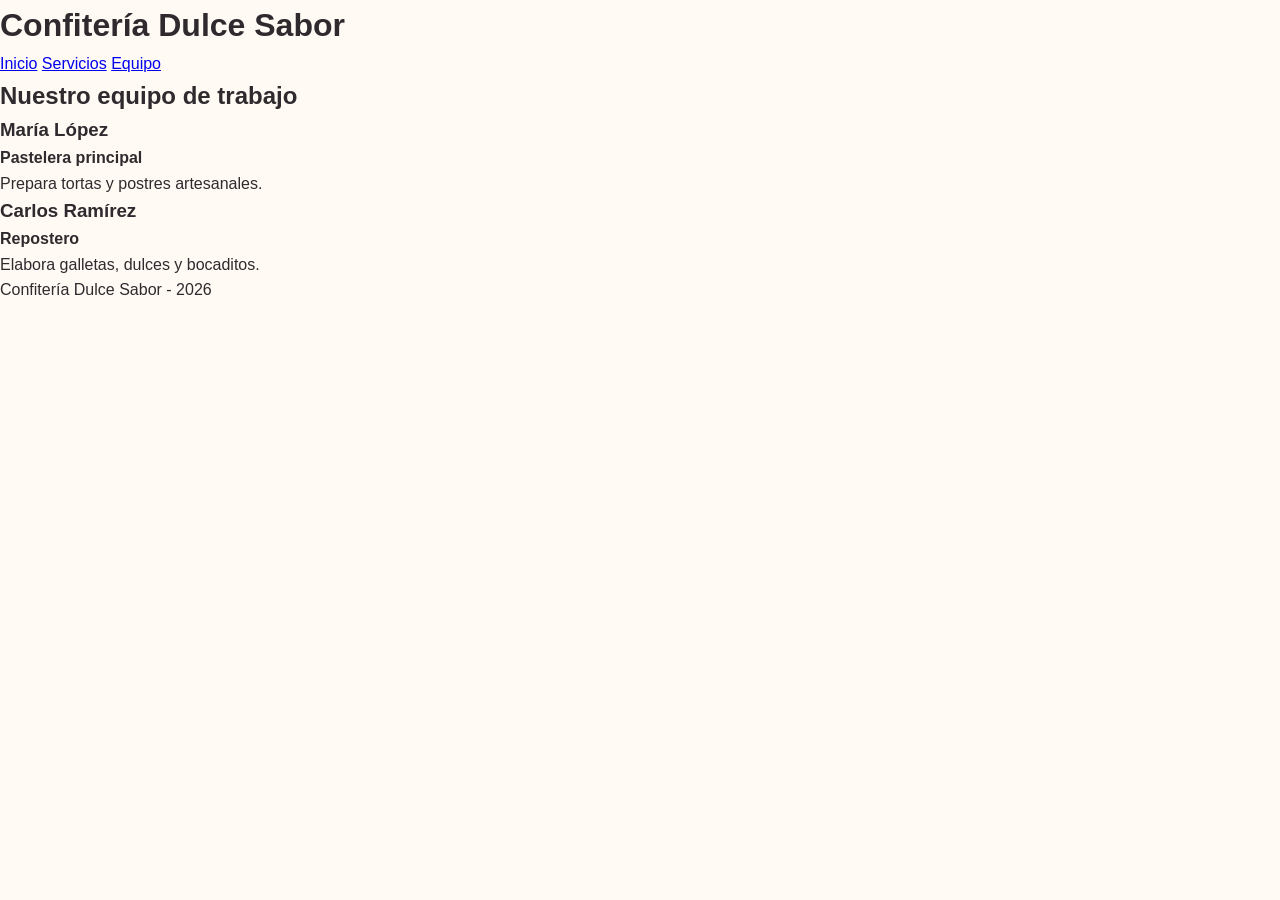
==== equipo.html @ ba47a0a7 "Crear pagina del equipo con dos trabajadores" ====
<!DOCTYPE html>
<html lang="es">
<head>
    <meta charset="UTF-8">
    <meta name="viewport" content="width=device-width, initial-scale=1.0">
    <title>Equipo - Confitería</title>
    <link rel="stylesheet" href="style.css">
</head>
<body>

    <header>
        <h1>Confitería Dulce Sabor</h1>
        <nav>
            <a href="index.html">Inicio</a>
            <a href="servicios.html">Servicios</a>
            <a href="equipo.html">Equipo</a>
        </nav>
    </header>

    <main>
        <h2>Nuestro equipo de trabajo</h2>

        <section class="equipo">
            <article>
                <h3>María López</h3>
                <h4>Pastelera principal</h4>
                <p>Prepara tortas y postres artesanales.</p>
            </article>

            <article>
                <h3>Carlos Ramírez</h3>
                <h4>Repostero</h4>
                <p>Elabora galletas, dulces y bocaditos.</p>
            </article>
        </section>
    </main>

    <footer>
        <p>Confitería Dulce Sabor - 2026</p>
    </footer>

</body>
</html>
---- style.css ----
/* ==========================================================================
   Confitería — Hoja de estilos compartida por todo el equipo
   Páginas: index.html · servicios.html · equipo.html
   ========================================================================== */

/* ---------- Variables de diseño ---------- */
:root {
  --rosa: #d6336c;
  --rosa-suave: #f8d7e3;
  --rosa-claro: #fff5f8;
  --crema: #fffaf4;
  --tinta: #2f2a2e;
  --gris: #6b6371;
  --borde: #f0e2e8;
  --blanco: #ffffff;

  --radio: 14px;
  --sombra: 0 6px 20px rgba(214, 51, 108, 0.10);
  --sombra-hover: 0 12px 28px rgba(214, 51, 108, 0.20);

  --fuente: "Segoe UI", Roboto, "Helvetica Neue", Arial, sans-serif;
}

/* ---------- Reset básico ---------- */
* {
  margin: 0;
  padding: 0;
  box-sizing: border-box;
}

body {
  font-family: var(--fuente);
  background: var(--crema);
  color: var(--tinta);
  line-height: 1.6;
}

img {
  max-width: 100%;
  display: block;
}

/* ---------- Barra de navegación ---------- */
.navbar {
  display: flex;
  align-items: center;
  justify-content: space-between;
  flex-wrap: wrap;
  gap: 12px;
  padding: 16px 32px;
  background: var(--blanco);
  border-bottom: 1px solid var(--borde);
  position: sticky;
  top: 0;
  z-index: 10;
}

.logo {
  font-size: 1.35rem;
  font-weight: 700;
  color: var(--rosa);
  text-decoration: none;
  letter-spacing: 0.5px;
}

.nav-links {
  list-style: none;
  display: flex;
  gap: 8px;
  flex-wrap: wrap;
}

.nav-links a {
  display: inline-block;
  padding: 8px 16px;
  border-radius: 999px;
  color: var(--gris);
  text-decoration: none;
  font-weight: 600;
  font-size: 0.95rem;
  transition: background 0.2s, color 0.2s;
}

.nav-links a:hover {
  background: var(--rosa-claro);
  color: var(--rosa);
}

.nav-links a.activo {
  background: var(--rosa);
  color: var(--blanco);
}

/* ---------- Encabezado de sección ---------- */
.hero {
  text-align: center;
  padding: 64px 24px 48px;
  background: linear-gradient(180deg, var(--rosa-claro) 0%, var(--crema) 100%);
}

.hero h1 {
  font-size: 2.4rem;
  line-height: 1.2;
  margin-bottom: 14px;
}

.hero h1 span {
  color: var(--rosa);
}

.hero p {
  max-width: 640px;
  margin: 0 auto;
  color: var(--gris);
  font-size: 1.05rem;
}

/* ---------- Contenedor y títulos ---------- */
.contenedor {
  max-width: 1080px;
  margin: 0 auto;
  padding: 48px 24px;
}

.titulo-seccion {
  text-align: center;
  margin-bottom: 36px;
}

.titulo-seccion h2 {
  font-size: 1.8rem;
  margin-bottom: 8px;
}

.titulo-seccion p {
  color: var(--gris);
}

.linea-rosa {
  width: 64px;
  height: 4px;
  border-radius: 4px;
  background: var(--rosa);
  margin: 14px auto 0;
}

/* ---------- Rejilla y tarjetas ---------- */
.rejilla {
  display: grid;
  grid-template-columns: repeat(auto-fit, minmax(280px, 1fr));
  gap: 24px;
}

.tarjeta {
  background: var(--blanco);
  border: 1px solid var(--borde);
  border-radius: var(--radio);
  padding: 28px 24px;
  box-shadow: var(--sombra);
  transition: transform 0.25s, box-shadow 0.25s;
}

.tarjeta:hover {
  transform: translateY(-6px);
  box-shadow: var(--sombra-hover);
}

.tarjeta .icono {
  font-size: 2.2rem;
  width: 64px;
  height: 64px;
  display: grid;
  place-items: center;
  border-radius: 50%;
  background: var(--rosa-claro);
  margin-bottom: 18px;
}

.tarjeta h3 {
  font-size: 1.2rem;
  margin-bottom: 10px;
}

.tarjeta p {
  color: var(--gris);
  font-size: 0.96rem;
}

.tarjeta ul {
  margin-top: 14px;
  padding-left: 20px;
  color: var(--gris);
  font-size: 0.93rem;
}

.tarjeta ul li {
  margin-bottom: 6px;
}

/* ---------- Perfiles (sección equipo) ---------- */
.tarjeta.perfil {
  text-align: center;
}

.avatar {
  width: 96px;
  height: 96px;
  margin: 0 auto 16px;
  border-radius: 50%;
  display: grid;
  place-items: center;
  font-size: 2rem;
  background: var(--rosa-suave);
}

.cargo {
  display: inline-block;
  margin: 6px 0 12px;
  padding: 3px 12px;
  border-radius: 999px;
  background: var(--rosa-claro);
  color: var(--rosa);
  font-size: 0.82rem;
  font-weight: 700;
  text-transform: uppercase;
  letter-spacing: 0.4px;
}

/* ---------- Botones ---------- */
.boton {
  display: inline-block;
  margin-top: 20px;
  padding: 11px 24px;
  border: none;
  border-radius: 999px;
  background: var(--rosa);
  color: var(--blanco);
  font-weight: 700;
  font-size: 0.95rem;
  text-decoration: none;
  cursor: pointer;
  transition: background 0.2s, transform 0.2s;
}

.boton:hover {
  background: #b02a55;
  transform: scale(1.03);
}

.boton.secundario {
  background: transparent;
  color: var(--rosa);
  border: 2px solid var(--rosa);
}

/* ---------- Franja destacada ---------- */
.franja {
  background: var(--rosa);
  color: var(--blanco);
  text-align: center;
  padding: 44px 24px;
}

.franja h2 {
  font-size: 1.6rem;
  margin-bottom: 10px;
}

.franja p {
  opacity: 0.92;
  max-width: 620px;
  margin: 0 auto 20px;
}

.franja .boton {
  background: var(--blanco);
  color: var(--rosa);
}

/* ---------- Pie de página ---------- */
.pie {
  background: var(--tinta);
  color: #d8d2d6;
  text-align: center;
  padding: 28px 24px;
  font-size: 0.9rem;
}

.pie a {
  color: var(--rosa-suave);
  text-decoration: none;
}

/* ---------- Diseño adaptable ---------- */
@media (max-width: 640px) {
  .navbar {
    justify-content: center;
    padding: 14px 18px;
  }

  .hero {
    padding: 44px 18px 32px;
  }

  .hero h1 {
    font-size: 1.75rem;
  }

  .contenedor {
    padding: 32px 18px;
  }
}
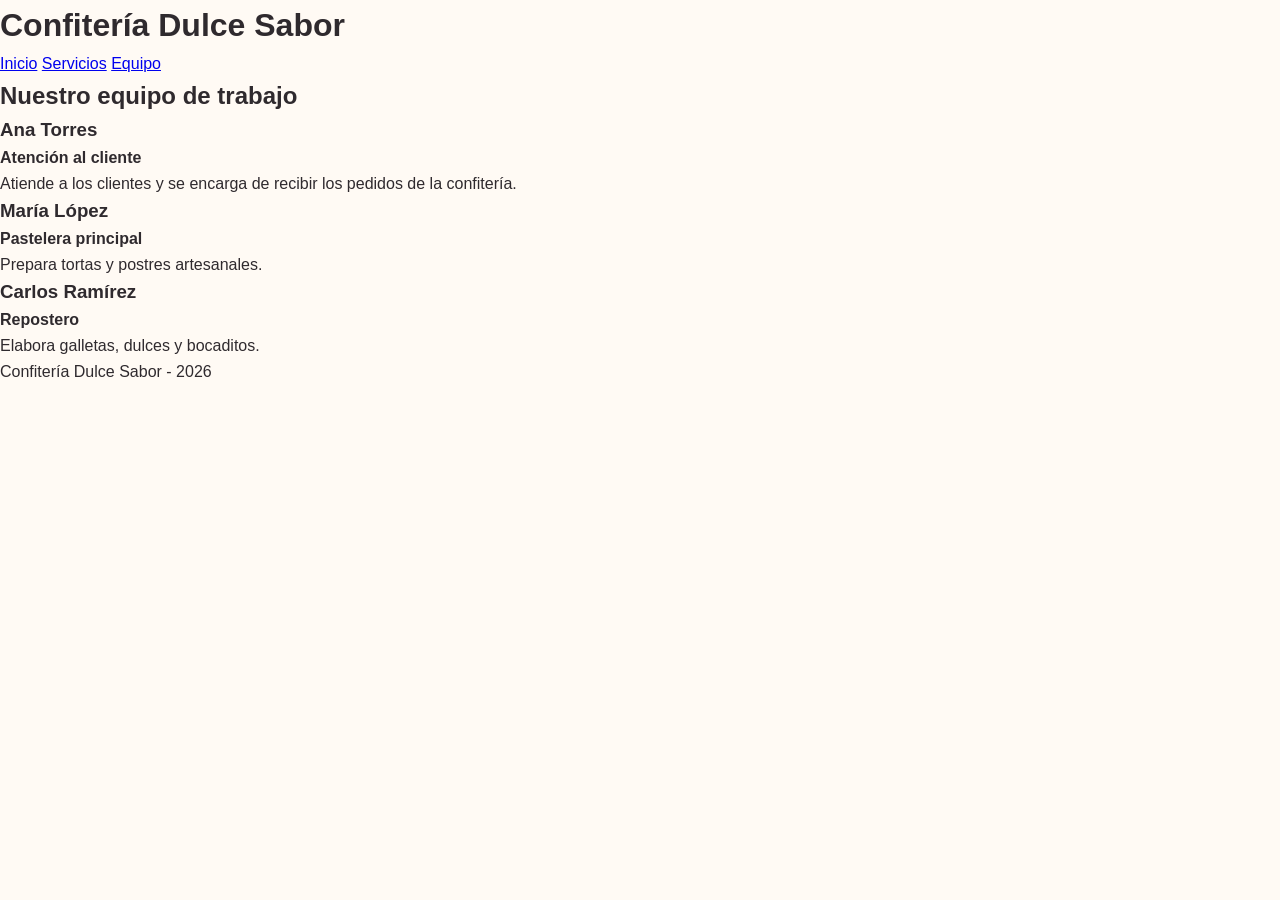
==== commit 6d02d2f1: "Agregar tercer trabajador de la confiteria" ====
--- a/equipo.html
+++ b/equipo.html
@@ -20,6 +20,16 @@
 
     <main>
         <h2>Nuestro equipo de trabajo</h2>
+        
+        <article>
+            <h3>Ana Torres</h3>
+            <h4>Atención al cliente</h4>
+            <p>
+                Atiende a los clientes y se encarga
+                de recibir los pedidos de la confitería.
+            </p>
+        </article>
+
 
         <section class="equipo">
             <article>
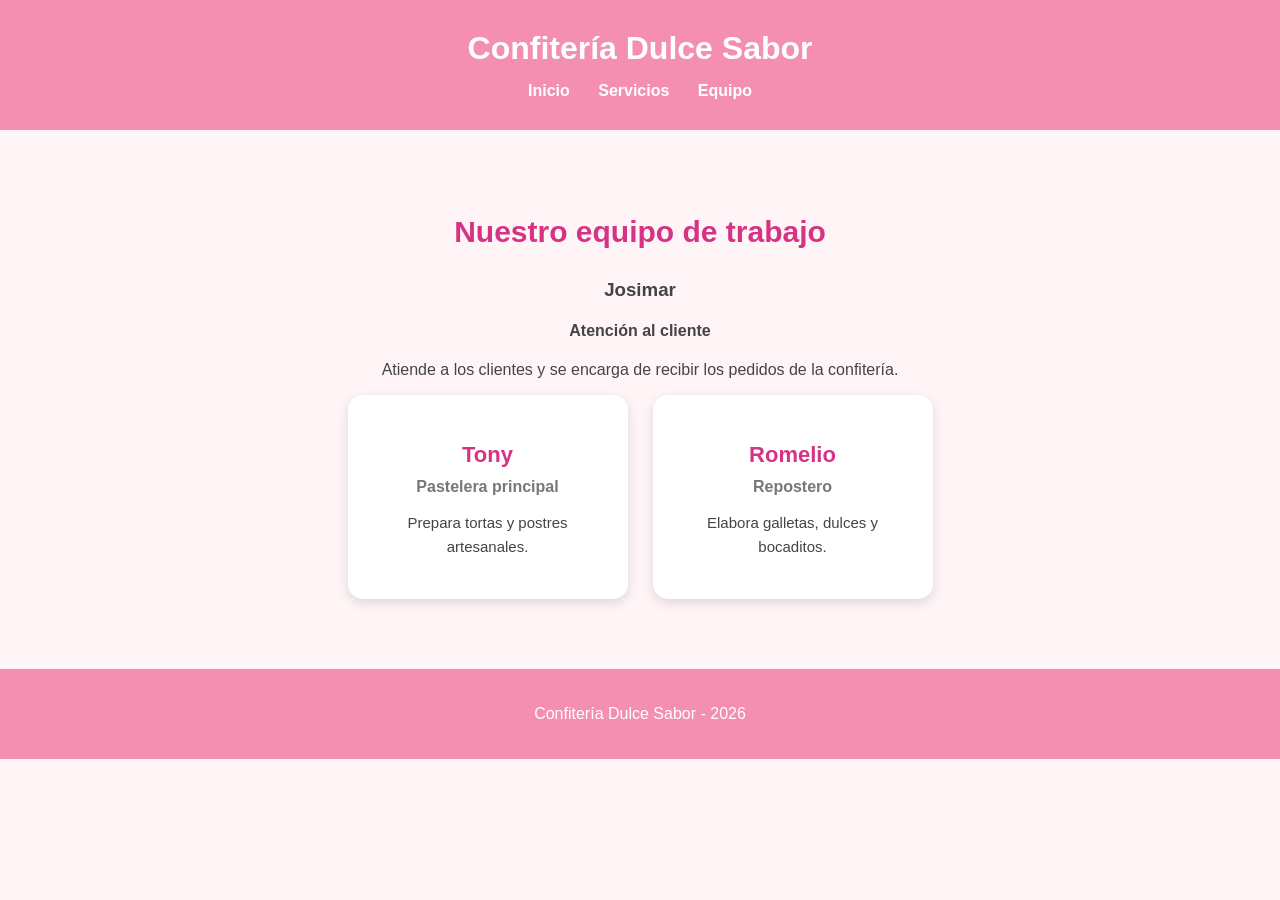
==== commit 3198907a: "Agregar estilos a la seccion del equipo" ====
--- a/equipo.html
+++ b/equipo.html
@@ -22,7 +22,7 @@
         <h2>Nuestro equipo de trabajo</h2>
         
         <article>
-            <h3>Ana Torres</h3>
+            <h3>Josimar</h3>
             <h4>Atención al cliente</h4>
             <p>
                 Atiende a los clientes y se encarga
@@ -33,13 +33,13 @@
 
         <section class="equipo">
             <article>
-                <h3>María López</h3>
+                <h3>Tony</h3>
                 <h4>Pastelera principal</h4>
                 <p>Prepara tortas y postres artesanales.</p>
             </article>
 
             <article>
-                <h3>Carlos Ramírez</h3>
+                <h3>Romelio</h3>
                 <h4>Repostero</h4>
                 <p>Elabora galletas, dulces y bocaditos.</p>
             </article>
--- a/style.css
+++ b/style.css
@@ -1,312 +1,122 @@
-/* ==========================================================================
-   Confitería — Hoja de estilos compartida por todo el equipo
-   Páginas: index.html · servicios.html · equipo.html
-   ========================================================================== */
 
-/* ---------- Variables de diseño ---------- */
-:root {
-  --rosa: #d6336c;
-  --rosa-suave: #f8d7e3;
-  --rosa-claro: #fff5f8;
-  --crema: #fffaf4;
-  --tinta: #2f2a2e;
-  --gris: #6b6371;
-  --borde: #f0e2e8;
-  --blanco: #ffffff;
-
-  --radio: 14px;
-  --sombra: 0 6px 20px rgba(214, 51, 108, 0.10);
-  --sombra-hover: 0 12px 28px rgba(214, 51, 108, 0.20);
-
-  --fuente: "Segoe UI", Roboto, "Helvetica Neue", Arial, sans-serif;
-}
-
-/* ---------- Reset básico ---------- */
+/* Estilos generales */
 * {
-  margin: 0;
-  padding: 0;
-  box-sizing: border-box;
+    box-sizing: border-box;
 }
 
 body {
-  font-family: var(--fuente);
-  background: var(--crema);
-  color: var(--tinta);
-  line-height: 1.6;
+    font-family: Arial, sans-serif;
+    margin: 0;
+    background-color: #fff5f7;
+    color: #444;
 }
 
-img {
-  max-width: 100%;
-  display: block;
+/* Encabezado */
+header {
+    background-color: #f48fb1;
+    color: white;
+    text-align: center;
+    padding: 30px 20px;
 }
 
-/* ---------- Barra de navegación ---------- */
-.navbar {
-  display: flex;
-  align-items: center;
-  justify-content: space-between;
-  flex-wrap: wrap;
-  gap: 12px;
-  padding: 16px 32px;
-  background: var(--blanco);
-  border-bottom: 1px solid var(--borde);
-  position: sticky;
-  top: 0;
-  z-index: 10;
+header h1 {
+    margin: 0 0 15px;
+    font-size: 32px;
 }
 
-.logo {
-  font-size: 1.35rem;
-  font-weight: 700;
-  color: var(--rosa);
-  text-decoration: none;
-  letter-spacing: 0.5px;
+/* Menú de navegación */
+nav {
+    margin-top: 15px;
 }
 
-.nav-links {
-  list-style: none;
-  display: flex;
-  gap: 8px;
-  flex-wrap: wrap;
+nav a {
+    color: white;
+    text-decoration: none;
+    margin: 0 12px;
+    font-weight: bold;
 }
 
-.nav-links a {
-  display: inline-block;
-  padding: 8px 16px;
-  border-radius: 999px;
-  color: var(--gris);
-  text-decoration: none;
-  font-weight: 600;
-  font-size: 0.95rem;
-  transition: background 0.2s, color 0.2s;
+nav a:hover {
+    color: #6d214f;
 }
 
-.nav-links a:hover {
-  background: var(--rosa-claro);
-  color: var(--rosa);
+/* Contenido principal */
+main {
+    max-width: 1100px;
+    margin: 40px auto;
+    padding: 20px;
+    text-align: center;
 }
 
-.nav-links a.activo {
-  background: var(--rosa);
-  color: var(--blanco);
+main h2 {
+    color: #d63384;
+    font-size: 30px;
+    margin-bottom: 30px;
 }
 
-/* ---------- Encabezado de sección ---------- */
-.hero {
-  text-align: center;
-  padding: 64px 24px 48px;
-  background: linear-gradient(180deg, var(--rosa-claro) 0%, var(--crema) 100%);
+/* Contenedor de trabajadores */
+.equipo {
+    display: flex;
+    justify-content: center;
+    flex-wrap: wrap;
+    gap: 25px;
 }
 
-.hero h1 {
-  font-size: 2.4rem;
-  line-height: 1.2;
-  margin-bottom: 14px;
+/* Tarjetas */
+.equipo article {
+    background-color: white;
+    width: 280px;
+    padding: 25px;
+    border-radius: 15px;
+    box-shadow: 0 4px 12px #00000020;
+    transition: transform 0.3s;
 }
 
-.hero h1 span {
-  color: var(--rosa);
+/* Efecto al pasar el mouse */
+.equipo article:hover {
+    transform: translateY(-8px);
 }
 
-.hero p {
-  max-width: 640px;
-  margin: 0 auto;
-  color: var(--gris);
-  font-size: 1.05rem;
+/* Nombres */
+.equipo h3 {
+    color: #d63384;
+    font-size: 22px;
+    margin-bottom: 10px;
 }
 
-/* ---------- Contenedor y títulos ---------- */
-.contenedor {
-  max-width: 1080px;
-  margin: 0 auto;
-  padding: 48px 24px;
+/* Cargos */
+.equipo h4 {
+    color: #777;
+    margin: 10px 0;
 }
 
-.titulo-seccion {
-  text-align: center;
-  margin-bottom: 36px;
+/* Descripciones */
+.equipo p {
+    font-size: 15px;
+    line-height: 1.6;
 }
 
-.titulo-seccion h2 {
-  font-size: 1.8rem;
-  margin-bottom: 8px;
+/* Pie de página */
+footer {
+    background-color: #f48fb1;
+    color: white;
+    text-align: center;
+    padding: 20px;
+    margin-top: 50px;
 }
 
-.titulo-seccion p {
-  color: var(--gris);
+/* Adaptación para celulares */
+@media (max-width: 600px) {
+    header h1 {
+        font-size: 25px;
+    }
+
+    nav a {
+        display: inline-block;
+        margin: 8px;
+    }
+
+    .equipo article {
+        width: 100%;
+    }
 }
-
-.linea-rosa {
-  width: 64px;
-  height: 4px;
-  border-radius: 4px;
-  background: var(--rosa);
-  margin: 14px auto 0;
-}
-
-/* ---------- Rejilla y tarjetas ---------- */
-.rejilla {
-  display: grid;
-  grid-template-columns: repeat(auto-fit, minmax(280px, 1fr));
-  gap: 24px;
-}
-
-.tarjeta {
-  background: var(--blanco);
-  border: 1px solid var(--borde);
-  border-radius: var(--radio);
-  padding: 28px 24px;
-  box-shadow: var(--sombra);
-  transition: transform 0.25s, box-shadow 0.25s;
-}
-
-.tarjeta:hover {
-  transform: translateY(-6px);
-  box-shadow: var(--sombra-hover);
-}
-
-.tarjeta .icono {
-  font-size: 2.2rem;
-  width: 64px;
-  height: 64px;
-  display: grid;
-  place-items: center;
-  border-radius: 50%;
-  background: var(--rosa-claro);
-  margin-bottom: 18px;
-}
-
-.tarjeta h3 {
-  font-size: 1.2rem;
-  margin-bottom: 10px;
-}
-
-.tarjeta p {
-  color: var(--gris);
-  font-size: 0.96rem;
-}
-
-.tarjeta ul {
-  margin-top: 14px;
-  padding-left: 20px;
-  color: var(--gris);
-  font-size: 0.93rem;
-}
-
-.tarjeta ul li {
-  margin-bottom: 6px;
-}
-
-/* ---------- Perfiles (sección equipo) ---------- */
-.tarjeta.perfil {
-  text-align: center;
-}
-
-.avatar {
-  width: 96px;
-  height: 96px;
-  margin: 0 auto 16px;
-  border-radius: 50%;
-  display: grid;
-  place-items: center;
-  font-size: 2rem;
-  background: var(--rosa-suave);
-}
-
-.cargo {
-  display: inline-block;
-  margin: 6px 0 12px;
-  padding: 3px 12px;
-  border-radius: 999px;
-  background: var(--rosa-claro);
-  color: var(--rosa);
-  font-size: 0.82rem;
-  font-weight: 700;
-  text-transform: uppercase;
-  letter-spacing: 0.4px;
-}
-
-/* ---------- Botones ---------- */
-.boton {
-  display: inline-block;
-  margin-top: 20px;
-  padding: 11px 24px;
-  border: none;
-  border-radius: 999px;
-  background: var(--rosa);
-  color: var(--blanco);
-  font-weight: 700;
-  font-size: 0.95rem;
-  text-decoration: none;
-  cursor: pointer;
-  transition: background 0.2s, transform 0.2s;
-}
-
-.boton:hover {
-  background: #b02a55;
-  transform: scale(1.03);
-}
-
-.boton.secundario {
-  background: transparent;
-  color: var(--rosa);
-  border: 2px solid var(--rosa);
-}
-
-/* ---------- Franja destacada ---------- */
-.franja {
-  background: var(--rosa);
-  color: var(--blanco);
-  text-align: center;
-  padding: 44px 24px;
-}
-
-.franja h2 {
-  font-size: 1.6rem;
-  margin-bottom: 10px;
-}
-
-.franja p {
-  opacity: 0.92;
-  max-width: 620px;
-  margin: 0 auto 20px;
-}
-
-.franja .boton {
-  background: var(--blanco);
-  color: var(--rosa);
-}
-
-/* ---------- Pie de página ---------- */
-.pie {
-  background: var(--tinta);
-  color: #d8d2d6;
-  text-align: center;
-  padding: 28px 24px;
-  font-size: 0.9rem;
-}
-
-.pie a {
-  color: var(--rosa-suave);
-  text-decoration: none;
-}
-
-/* ---------- Diseño adaptable ---------- */
-@media (max-width: 640px) {
-  .navbar {
-    justify-content: center;
-    padding: 14px 18px;
-  }
-
-  .hero {
-    padding: 44px 18px 32px;
-  }
-
-  .hero h1 {
-    font-size: 1.75rem;
-  }
-
-  .contenedor {
-    padding: 32px 18px;
-  }
-}
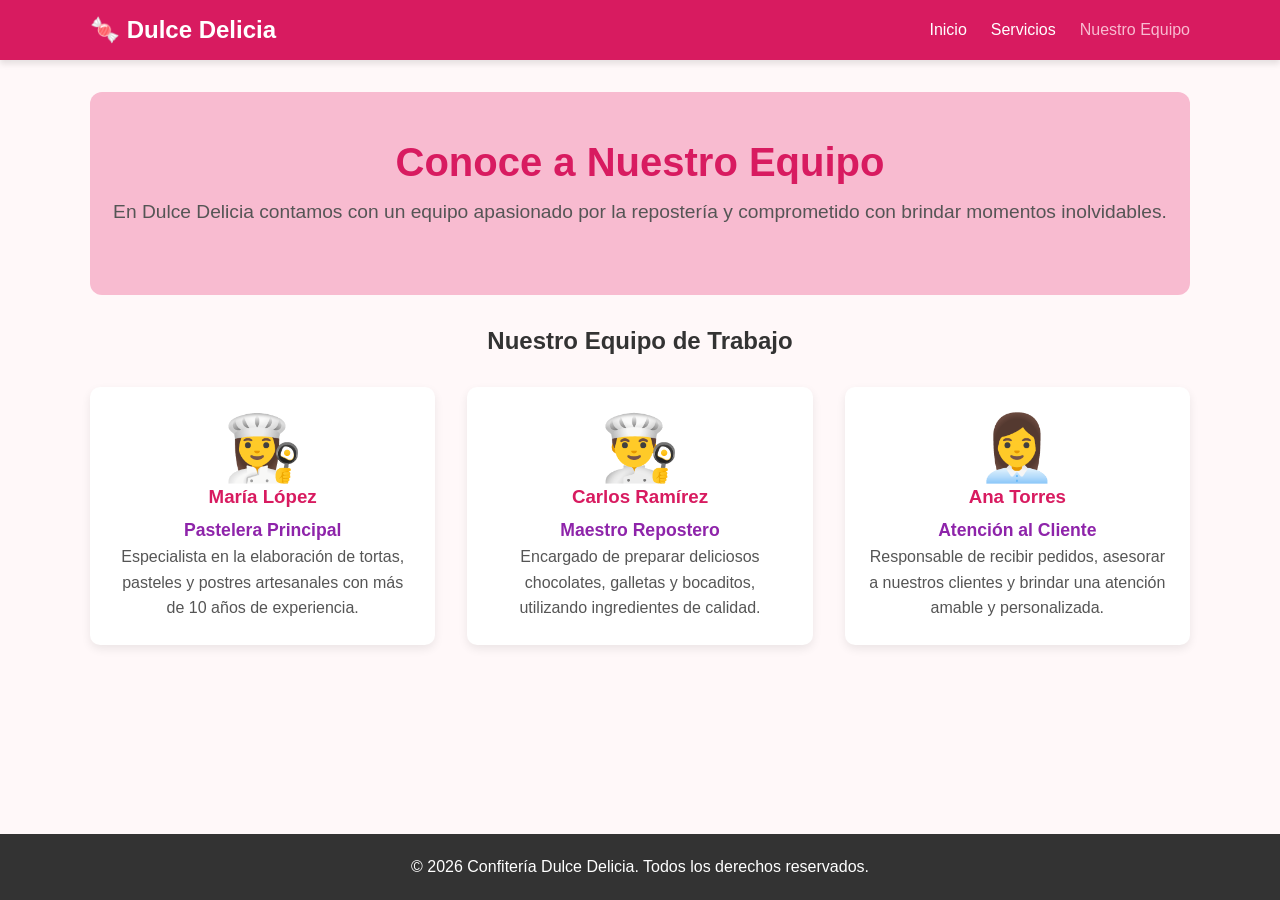
==== commit 6ddfe256: "Adaptar pagina equipo al diseño de Dulce Delicia" ====
--- a/equipo.html
+++ b/equipo.html
@@ -4,50 +4,122 @@
 <head>
     <meta charset="UTF-8">
     <meta name="viewport" content="width=device-width, initial-scale=1.0">
-    <title>Equipo - Confitería</title>
+    <title>Confitería Dulce Delicia - Equipo</title>
     <link rel="stylesheet" href="style.css">
 </head>
 <body>
 
+    <!-- Encabezado -->
     <header>
-        <h1>Confitería Dulce Sabor</h1>
         <nav>
-            <a href="index.html">Inicio</a>
-            <a href="servicios.html">Servicios</a>
-            <a href="equipo.html">Equipo</a>
+            <div class="logo">🍬 Dulce Delicia</div>
+
+            <ul class="nav-links">
+                <li>
+                    <a href="index.html">Inicio</a>
+                </li>
+                <li>
+                    <a href="servicios.html">Servicios</a>
+                </li>
+                <li>
+                    <a href="equipo.html" class="active">
+                        Nuestro Equipo
+                    </a>
+                </li>
+            </ul>
         </nav>
     </header>
 
     <main>
-        <h2>Nuestro equipo de trabajo</h2>
-        
-        <article>
-            <h3>Josimar</h3>
-            <h4>Atención al cliente</h4>
+
+        <!-- Presentación -->
+        <section class="hero">
+            <h1>Conoce a Nuestro Equipo</h1>
             <p>
-                Atiende a los clientes y se encarga
-                de recibir los pedidos de la confitería.
+                En Dulce Delicia contamos con un equipo
+                apasionado por la repostería y comprometido
+                con brindar momentos inolvidables.
             </p>
-        </article>
+        </section>
 
+        <!-- Trabajadores -->
+        <section>
+            <h2 style="text-align: center; margin-bottom: 2rem;">
+                Nuestro Equipo de Trabajo
+            </h2>
 
-        <section class="equipo">
-            <article>
-                <h3>Tony</h3>
-                <h4>Pastelera principal</h4>
-                <p>Prepara tortas y postres artesanales.</p>
-            </article>
+            <div class="grid">
 
-            <article>
-                <h3>Romelio</h3>
-                <h4>Repostero</h4>
-                <p>Elabora galletas, dulces y bocaditos.</p>
-            </article>
+                <!-- Trabajador 1 -->
+                <article class="card">
+                    <div style="font-size: 4rem;">
+                        👩‍🍳
+                    </div>
+
+                    <h3>María López</h3>
+
+                    <p class="price">
+                        Pastelera Principal
+                    </p>
+
+                    <p>
+                        Especialista en la elaboración
+                        de tortas, pasteles y postres
+                        artesanales con más de 10 años
+                        de experiencia.
+                    </p>
+                </article>
+
+                <!-- Trabajador 2 -->
+                <article class="card">
+                    <div style="font-size: 4rem;">
+                        👨‍🍳
+                    </div>
+
+                    <h3>Carlos Ramírez</h3>
+
+                    <p class="price">
+                        Maestro Repostero
+                    </p>
+
+                    <p>
+                        Encargado de preparar deliciosos
+                        chocolates, galletas y bocaditos,
+                        utilizando ingredientes de calidad.
+                    </p>
+                </article>
+
+                <!-- Trabajador 3 -->
+                <article class="card">
+                    <div style="font-size: 4rem;">
+                        👩‍💼
+                    </div>
+
+                    <h3>Ana Torres</h3>
+
+                    <p class="price">
+                        Atención al Cliente
+                    </p>
+
+                    <p>
+                        Responsable de recibir pedidos,
+                        asesorar a nuestros clientes
+                        y brindar una atención amable
+                        y personalizada.
+                    </p>
+                </article>
+
+            </div>
         </section>
+
     </main>
 
+    <!-- Pie de página -->
     <footer>
-        <p>Confitería Dulce Sabor - 2026</p>
+        <p>
+            &copy; 2026 Confitería Dulce Delicia.
+            Todos los derechos reservados.
+        </p>
     </footer>
 
 </body>
--- a/style.css
+++ b/style.css
@@ -1,122 +1,334 @@
-
-/* Estilos generales */
+/* --- Variables y Reset --- */
+:root {
+  --primary-color: #d81b60;
+  --secondary-color: #f8bbd0;
+  --accent-color: #8e24aa;
+  --bg-color: #fff8f9;
+  --text-color: #333333;
+  --card-bg: #ffffff;
+}
+
 * {
-    box-sizing: border-box;
+  box-sizing: border-box;
+  margin: 0;
+  padding: 0;
+  font-family: 'Segoe UI', Tahoma, Geneva, Verdana, sans-serif;
 }
 
 body {
-    font-family: Arial, sans-serif;
-    margin: 0;
-    background-color: #fff5f7;
-    color: #444;
-}
-
-/* Encabezado */
+  background-color: var(--bg-color);
+  color: var(--text-color);
+  display: flex;
+  flex-direction: column;
+  min-height: 100vh;
+}
+
+/* --- Navegación --- */
 header {
-    background-color: #f48fb1;
-    color: white;
-    text-align: center;
-    padding: 30px 20px;
-}
-
-header h1 {
-    margin: 0 0 15px;
-    font-size: 32px;
-}
-
-/* Menú de navegación */
+  background-color: var(--primary-color);
+  padding: 1rem 2rem;
+  box-shadow: 0 4px 6px rgba(0,0,0,0.1);
+}
+
 nav {
-    margin-top: 15px;
-}
-
-nav a {
-    color: white;
-    text-decoration: none;
-    margin: 0 12px;
-    font-weight: bold;
-}
-
-nav a:hover {
-    color: #6d214f;
-}
-
-/* Contenido principal */
+  display: flex;
+  justify-content: space-between;
+  align-items: center;
+  max-width: 1100px;
+  margin: 0 auto;
+}
+
+.logo {
+  color: white;
+  font-size: 1.5rem;
+  font-weight: bold;
+}
+
+.nav-links {
+  list-style: none;
+  display: flex;
+  gap: 1.5rem;
+}
+
+.nav-links a {
+  color: white;
+  text-decoration: none;
+  font-weight: 500;
+  transition: color 0.3s;
+}
+
+.nav-links a:hover,
+.nav-links a.active {
+  color: var(--secondary-color);
+}
+
+/* --- Contenido Principal --- */
 main {
-    max-width: 1100px;
-    margin: 40px auto;
-    padding: 20px;
-    text-align: center;
-}
-
-main h2 {
-    color: #d63384;
-    font-size: 30px;
-    margin-bottom: 30px;
-}
-
-/* Contenedor de trabajadores */
-.equipo {
-    display: flex;
-    justify-content: center;
-    flex-wrap: wrap;
-    gap: 25px;
-}
-
-/* Tarjetas */
-.equipo article {
-    background-color: white;
-    width: 280px;
-    padding: 25px;
-    border-radius: 15px;
-    box-shadow: 0 4px 12px #00000020;
-    transition: transform 0.3s;
-}
-
-/* Efecto al pasar el mouse */
-.equipo article:hover {
-    transform: translateY(-8px);
-}
-
-/* Nombres */
-.equipo h3 {
-    color: #d63384;
-    font-size: 22px;
-    margin-bottom: 10px;
-}
-
-/* Cargos */
-.equipo h4 {
-    color: #777;
-    margin: 10px 0;
-}
-
-/* Descripciones */
-.equipo p {
-    font-size: 15px;
-    line-height: 1.6;
-}
-
-/* Pie de página */
+  flex: 1;
+  max-width: 1100px;
+  width: 90%;
+  margin: 2rem auto;
+}
+
+.hero {
+  text-align: center;
+  padding: 3rem 1rem;
+  background-color: var(--secondary-color);
+  border-radius: 12px;
+  margin-bottom: 2rem;
+}
+
+.hero h1 {
+  color: var(--primary-color);
+  font-size: 2.5rem;
+  margin-bottom: 1rem;
+}
+
+.hero p {
+  font-size: 1.2rem;
+  color: #555;
+  margin-bottom: 1.5rem;
+}
+
+/* --- Formularios --- */
+.subscription-form {
+  display: flex;
+  justify-content: center;
+  gap: 0.5rem;
+  margin-top: 1rem;
+}
+
+.subscription-form input[type="email"] {
+  padding: 0.8rem;
+  border: 1px solid #ccc;
+  border-radius: 6px;
+  width: 280px;
+}
+
+.btn {
+  background-color: var(--primary-color);
+  color: white;
+  border: none;
+  padding: 0.8rem 1.5rem;
+  border-radius: 6px;
+  cursor: pointer;
+  font-weight: bold;
+  transition: background-color 0.3s;
+}
+
+.btn:hover {
+  background-color: var(--accent-color);
+}
+
+/* --- Filtros y Grillas --- */
+.filter-container {
+  display: flex;
+  justify-content: center;
+  gap: 1rem;
+  margin-bottom: 2rem;
+}
+
+.btn-filter {
+  background-color: white;
+  color: var(--primary-color);
+  border: 2px solid var(--primary-color);
+  padding: 0.5rem 1.2rem;
+  border-radius: 20px;
+  cursor: pointer;
+  font-weight: 600;
+
+  transition: all 0.3s;
+}
+
+.btn-filter.active,
+.btn-filter:hover {
+  background-color: var(--primary-color);
+  color: white;
+}
+
+.grid {
+  display: grid;
+  grid-template-columns: repeat(auto-fit, minmax(280px, 1fr));
+  gap: 2rem;
+}
+
+.card {
+  background-color: var(--card-bg);
+  border-radius: 10px;
+  overflow: hidden;
+  box-shadow: 0 4px 10px rgba(0,0,0,0.08);
+  transition: transform 0.3s;
+  padding: 1.5rem;
+  text-align: center;
+}
+
+.card:hover {
+  transform: translateY(-5px);
+}
+
+.card h3 {
+  color: var(--primary-color);
+  margin-bottom: 0.5rem;
+}
+
+.card .price {
+  font-weight: bold;
+  color: var(--accent-color);
+  margin-top: 0.5rem;
+  font-size: 1.1rem;
+}
+
+/* --- Modal --- */
+.modal {
+  display: none;
+  position: fixed;
+  top: 0;
+  left: 0;
+  width: 100%;
+  height: 100%;
+  background-color: rgba(0,0,0,0.5);
+  justify-content: center;
+  align-items: center;
+}
+
+.modal-content {
+  background-color: white;
+  padding: 2rem;
+  border-radius: 10px;
+  max-width: 500px;
+  width: 90%;
+  position: relative;
+}
+
+.close-btn {
+  position: absolute;
+  top: 10px;
+  right: 15px;
+  font-size: 1.5rem;
+  cursor: pointer;
+  color: #888;
+}
+
+/* --- Pie de Página --- */
 footer {
-    background-color: #f48fb1;
-    color: white;
-    text-align: center;
-    padding: 20px;
-    margin-top: 50px;
-}
-
-/* Adaptación para celulares */
-@media (max-width: 600px) {
-    header h1 {
-        font-size: 25px;
-    }
-
-    nav a {
-        display: inline-block;
-        margin: 8px;
-    }
-
-    .equipo article {
-        width: 100%;
-    }
-}
+  background-color: #333;
+  color: white;
+  text-align: center;
+  padding: 1.5rem;
+  margin-top: auto;
+}
+/* ==========================================================================
+   COMPONENTES COMPARTIDOS DEL EQUIPO
+   Añadido por el Estudiante 2 (sección de servicios).
+   Se agrega al final para NO modificar nada de index.html.
+   Usa las mismas variables definidas arriba en :root para que las tres
+   páginas del sitio mantengan la misma identidad visual.
+   ========================================================================== */
+
+/* ---------- Títulos de sección ---------- */
+.seccion {
+  margin-bottom: 3rem;
+}
+
+.titulo-seccion {
+  text-align: center;
+  color: var(--primary-color);
+  font-size: 1.9rem;
+  margin-bottom: 2rem;
+}
+
+/* ---------- Tarjetas de servicios ---------- */
+.card .card-icono {
+  width: 72px;
+  height: 72px;
+  margin: 0 auto 1rem;
+  display: grid;
+  place-items: center;
+  font-size: 2.2rem;
+  background-color: var(--secondary-color);
+  border-radius: 50%;
+}
+
+.card p {
+  color: #555;
+  line-height: 1.6;
+}
+
+.card-lista {
+  list-style: none;
+  margin-top: 1.2rem;
+  text-align: left;
+}
+
+.card-lista li {
+  position: relative;
+  padding-left: 1.5rem;
+  margin-bottom: 0.45rem;
+  color: #555;
+  font-size: 0.95rem;
+}
+
+.card-lista li::before {
+  content: "✓";
+  position: absolute;
+  left: 0;
+  color: var(--primary-color);
+  font-weight: bold;
+}
+
+/* ---------- Franja de contacto ---------- */
+.franja {
+  text-align: center;
+  background-color: var(--primary-color);
+  color: #ffffff;
+  border-radius: 12px;
+  padding: 2.5rem 1.5rem;
+  margin-top: 1rem;
+}
+
+.franja h2 {
+  margin-bottom: 0.5rem;
+}
+
+.franja p {
+  margin-bottom: 1.4rem;
+}
+
+.franja .btn {
+  background-color: #ffffff;
+  color: var(--primary-color);
+  display: inline-block;
+  text-decoration: none;
+}
+
+.franja .btn:hover {
+  background-color: var(--secondary-color);
+}
+
+/* ---------- Diseño adaptable (móvil) ---------- */
+@media (max-width: 640px) {
+  header {
+    padding: 1rem;
+  }
+
+  nav {
+    flex-direction: column;
+    gap: 0.8rem;
+  }
+
+  .nav-links {
+    gap: 1rem;
+  }
+
+  .hero {
+    padding: 2rem 1rem;
+  }
+
+  .hero h1 {
+    font-size: 1.8rem;
+  }
+
+  .franja {
+    padding: 2rem 1rem;
+  }
+}
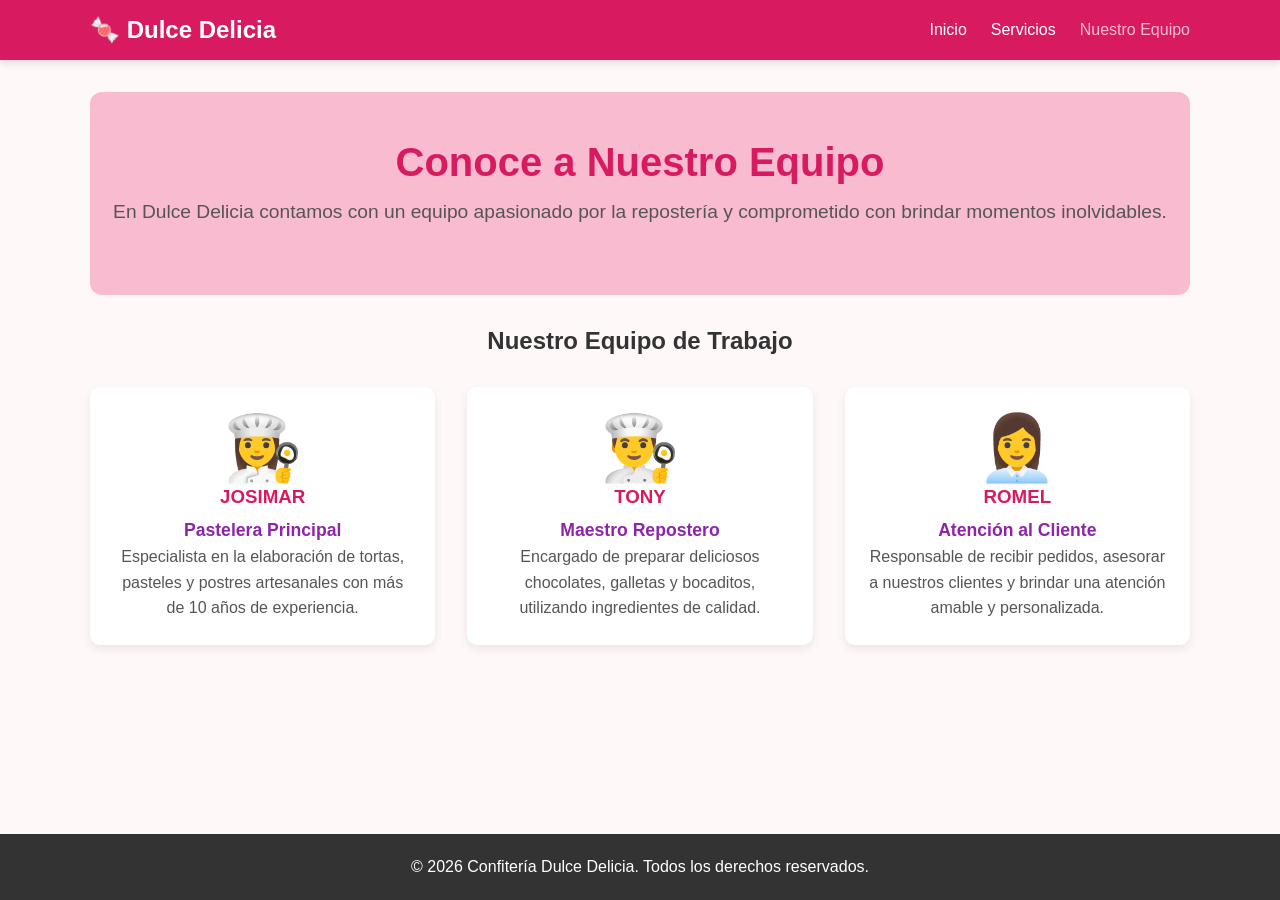
==== commit 8f4f5753: "Actualizar NOMBRES" ====
--- a/equipo.html
+++ b/equipo.html
@@ -56,7 +56,7 @@
                         👩‍🍳
                     </div>
 
-                    <h3>María López</h3>
+                    <h3>JOSIMAR</h3>
 
                     <p class="price">
                         Pastelera Principal
@@ -76,7 +76,7 @@
                         👨‍🍳
                     </div>
 
-                    <h3>Carlos Ramírez</h3>
+                    <h3>TONY</h3>
 
                     <p class="price">
                         Maestro Repostero
@@ -95,7 +95,7 @@
                         👩‍💼
                     </div>
 
-                    <h3>Ana Torres</h3>
+                    <h3>ROMEL</h3>
 
                     <p class="price">
                         Atención al Cliente
